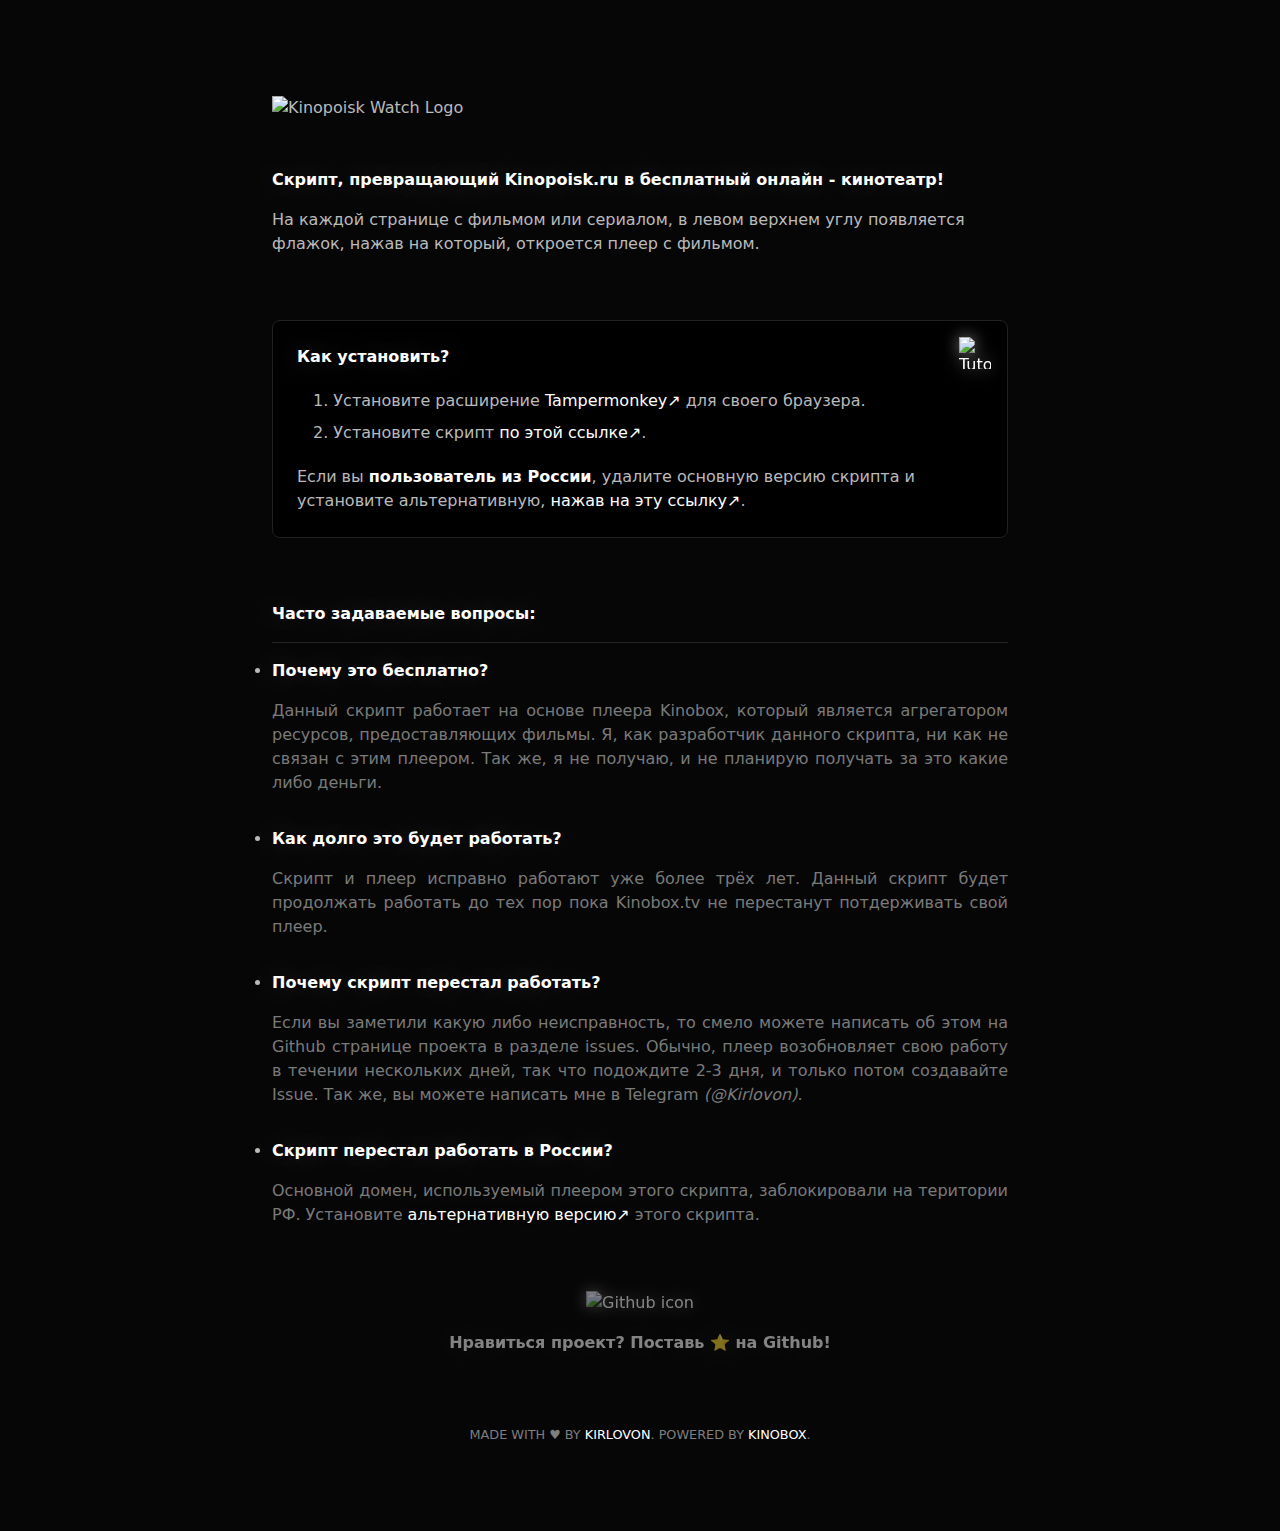
==== website/index.html @ 77e56ed3 "Small fixes" ====
<!DOCTYPE html>
<html>

<head>
	<meta charset="UTF-8">
	<link rel="icon" href="/favicon.png">
	<meta name="viewport" content="width=device-width, initial-scale=1.0">
	<title>Kinopoisk Watch</title>
	<meta name="description" content="Скрипт, превращающий Kinopoisk.ru в бесплатный онлайн - кинотеатр!">
	<meta name="author" content="Kirlovon">
	<link rel="preconnect" href="https://rsms.me/">
	<link rel="stylesheet" href="https://rsms.me/inter/inter.css">
	<link rel="stylesheet" href="./style.css">
</head>

<body>
	<section class="container">
		<img class="title-image" src="image.webp" alt="Kinopoisk Watch Logo">
		<h3>
			Скрипт, превращающий Kinopoisk.ru в бесплатный онлайн - кинотеатр!
		</h3>

		<p>
			На каждой странице с фильмом или сериалом, в левом верхнем углу появляется флажок, нажав на который, откроется плеер с фильмом.
		</p>
	</section>

	<section class="container">
		<div class="installation">
			<img src="tutorial-icon.svg" alt="Tutorial icon" />

			<h2>Как установить?</h2>
			<ol>
				<li>Установите расширение <a href="https://www.tampermonkey.net/" target="_blank">Tampermonkey↗</a> для своего браузера.</li>
				<li>Установите скрипт <a href="https://github.com/Kirlovon/Kinopoisk-Watch/raw/master/kinopoisk-watch.user.js">по этой ссылке↗</a>.</li>
			</ol>

			<blockquote>
				Если вы <b>пользователь из России</b>, удалите основную версию скрипта и установите
				альтернативную, <a href="https://github.com/Kirlovon/Kinopoisk-Watch/raw/master/kinopoisk-watch-alternative.user.js">нажав на эту ссылку↗</a>.
			</blockquote>
		</div>
	</section>

	<section class="container">
		<h2 class="faq-title">Часто задаваемые вопросы:</h2>
		<ul>

			<div class="question">
				<li>
					<h3>Почему это бесплатно?</h3>
				</li>
				<p>
					Данный скрипт работает на основе плеера Kinobox, который является агрегатором ресурсов, предоставляющих фильмы.
					Я, как разработчик данного скрипта, ни как не связан с этим плеером. Так же, я не получаю, и не планирую получать за это какие либо деньги.
				</p>
			</div>

			<div class="question">
				<li>
					<h3>Как долго это будет работать?</h3>
				</li>
				<p>Скрипт и плеер исправно работают уже более трёх лет. Данный скрипт будет продолжать работать до тех пор пока Kinobox.tv не перестанут потдерживать свой плеер.</p>
			</div>

			<div class="question">
				<li>
					<h3>Почему скрипт перестал работать?</h3>
				</li>
				<p>
					Если вы заметили какую либо неисправность, то смело можете написать об этом на Github странице проекта в разделе issues. Обычно, плеер возобновляет свою работу в течении нескольких дней, так что подождите 2-3 дня, и только потом
					создавайте Issue. Так же, вы можете написать мне в Telegram <i>(@Kirlovon)</i>.
				</p>
			</div>

			<div class="question">
				<li>
					<h3>Скрипт перестал работать в России?</h3>
				</li>
				<p>
					Основной домен, используемый плеером этого скрипта, заблокировали на територии РФ.
					Установите <a href="https://github.com/Kirlovon/Kinopoisk-Watch/raw/master/kinopoisk-watch-alternative.user.js">альтернативную версию↗</a> этого скрипта.
				</p>
			</div>
		</ul>
	</section>

	<a class="github-link" href="https://github.com/Kirlovon/Kinopoisk-Watch" target="_blank">
		<section id="github" class="container">
			<img src="github-icon.svg" alt="Github icon" />
			<h3>Нравиться проект? Поставь ⭐ на Github!</h3>
		</section>
	</a>

	<section class="info">
		Made with ♥ by <a href="https://github.com/Kirlovon" target="_blank">Kirlovon</a>.
		Powered by <a href="https://kinobox.tv/" target="_blank">Kinobox</a>.
	</section>

	<script>

		// Redirect for legacy script versions
		const params = new URLSearchParams(window.location.search);
		let id = params.get('id') || window.location.hash.replace(/\D/g, '');

		if (id) {
			window.location.replace(`https://kinopoisk-watch.org/player/?id=${id}`);
		}
	</script>
</body>

</html>
---- website/style.css ----
:root {
    color-scheme: dark;
}

* {
    box-sizing: border-box;
    line-height: 1.5rem;
    font-size: 1rem;
    padding: 0;
    margin: 0;
}

body {
    font-size: 16px;
    margin: 0;
    padding: 0;
    opacity: 1;
    width: 100%;
    height: auto;
    color: #bababa;
    overflow-x: hidden;
    background-color: rgb(6, 6, 6);
    font-family: 'Inter', system-ui, sans-serif;
    transition: opacity 0.5s ease, transform 0.3s ease;
    background-position: -20px -20px;
    background-size: 32px 32px;
}

a {
    cursor: pointer;
    color: white;
    text-decoration: none;
    text-underline-offset: 4px;
}

a:hover {
    text-decoration: underline;
}

h1,
h2,
h3 {
    color: white;
    padding-bottom: 1rem;
    text-shadow: 0 0 32px rgba(255, 255, 255, 0.3);
}

ol {
    list-style-position: inside;
    padding-left: 0;
}

ol li {
    padding: 0.25rem 0;
    padding-left: 1rem;
}

p {
    font-weight: 300;
}

b {
    color: white;
}

blockquote {
    padding: 1rem 0;
    padding-bottom: 0;
    opacity: 1;
}

.container {
    display: block;
    width: 100%;
    max-width: 800px;
    margin-left: auto;
    margin-right: auto;
    margin-bottom: 2rem;
    padding: 0 2rem;
}

.installation {
    position: relative;
    padding: 1.5rem;
    margin: 4rem 0;
    background-color: black;
    border: 1px solid #212121;
    border-radius: 8px;
}

.installation img {
    position: absolute;
    top: 1rem;
    right: 1rem;
    width: 2rem;
    height: 2rem;
    color: white;
    display: flex;
    align-items: center;
    justify-content: center;
    filter: drop-shadow(0 0 0.5rem rgba(255, 255, 255, 0.5));
}

.installation a,
.question a {
    color: #ffffff;
    text-shadow: 0 0 4px rgba(0, 0, 0, 0.5);
}

.question {
    margin-bottom: 2rem;
}

.question p {
    color: #7a7a7a;
    text-align: justify;
}

.title-image {
    display: block;
    width: 100%;
    height: auto;
    margin: 0 auto;
    margin-top: 6rem;
    margin-bottom: 3rem;
    user-select: none;
    pointer-events: none;
}

.faq-title {
    width: 100%;
    margin-bottom: 16px;
    border-bottom: 1px solid #242424;
}

#github {
    cursor: pointer;
    opacity: 0.5;
    margin: 0 auto;
    padding-top: 2rem;
    padding-bottom: 2rem;
    text-align: center;
    transition: opacity 0.1s ease;
}

#github:hover {
    opacity: 1;
}

#github img {
    width: 32px;
    height: 32px;
    margin-bottom: 1rem;
    filter: drop-shadow(0 0 0.5rem rgba(255, 255, 255, 0.5));
}

.github-link:hover {
    text-decoration: none;
}

.info {
    display: block;
    width: 100%;
    margin-bottom: 4rem;
    line-height: 5em;
    white-space: nowrap;
    color: #7e7e7e;
    font-size: 0.8rem;
    user-select: none;
    text-align: center;
    text-transform: uppercase;
}

.info a {
    color: white;
    font-size: 0.8rem;
}

@media (max-width: 800px) {
    .title-image {
        margin-top: 2rem;
        margin-bottom: 2rem;
    }

    .installation {
        margin: 2rem 0;
    }
}

@media (max-width: 400px) {
    .installation img {
        display: none;
    }
}
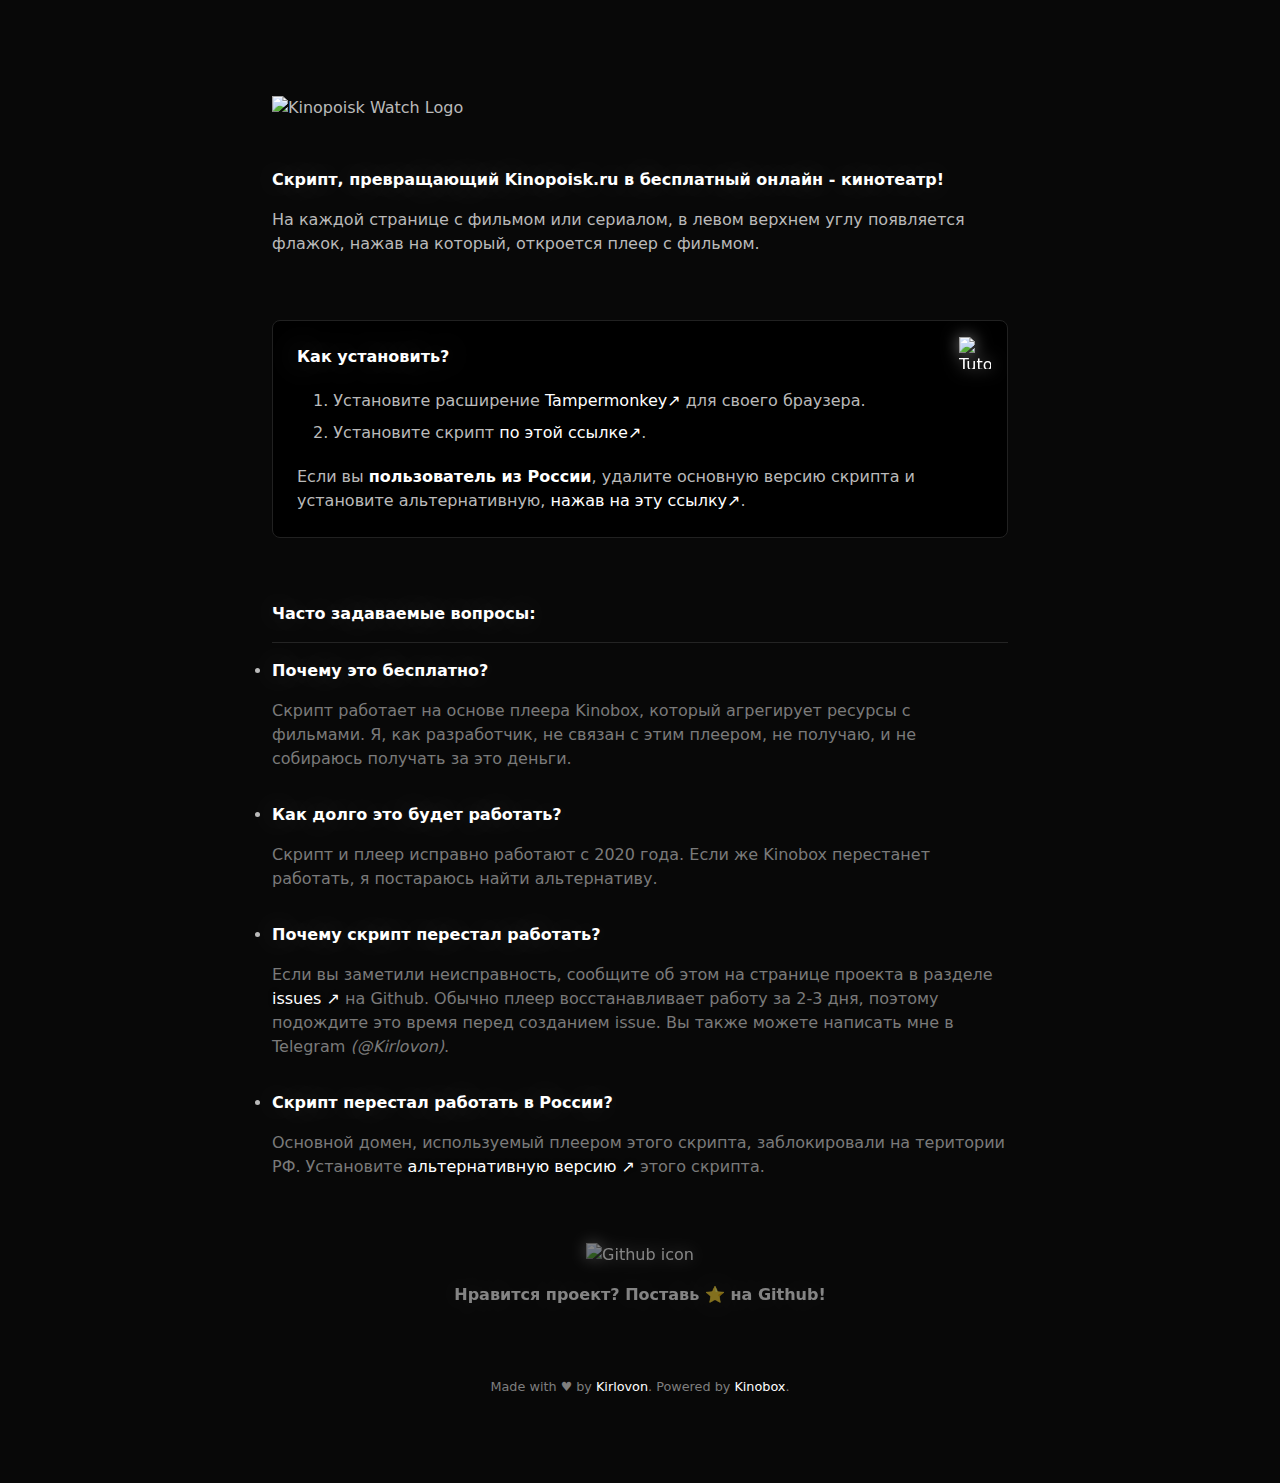
==== commit 657cd16c: "Refactor CSS styles for player and website" ====
--- a/website/index.html
+++ b/website/index.html
@@ -11,6 +11,7 @@
 	<link rel="preconnect" href="https://rsms.me/">
 	<link rel="stylesheet" href="https://rsms.me/inter/inter.css">
 	<link rel="stylesheet" href="./style.css">
+	<script defer data-domain="kinopoisk-watch.org" src="https://analytics.kirlovon.dev/js/script.js"></script>
 </head>
 
 <body>
@@ -51,8 +52,7 @@
 					<h3>Почему это бесплатно?</h3>
 				</li>
 				<p>
-					Данный скрипт работает на основе плеера Kinobox, который является агрегатором ресурсов, предоставляющих фильмы.
-					Я, как разработчик данного скрипта, ни как не связан с этим плеером. Так же, я не получаю, и не планирую получать за это какие либо деньги.
+					Скрипт работает на основе плеера Kinobox, который агрегирует ресурсы с фильмами. Я, как разработчик, не связан с этим плеером, не получаю, и не собираюсь получать за это деньги.
 				</p>
 			</div>
 
@@ -60,7 +60,7 @@
 				<li>
 					<h3>Как долго это будет работать?</h3>
 				</li>
-				<p>Скрипт и плеер исправно работают уже более трёх лет. Данный скрипт будет продолжать работать до тех пор пока Kinobox.tv не перестанут потдерживать свой плеер.</p>
+				<p>Скрипт и плеер исправно работают с 2020 года. Если же Kinobox перестанет работать, я постараюсь найти альтернативу.</p>
 			</div>
 
 			<div class="question">
@@ -68,8 +68,8 @@
 					<h3>Почему скрипт перестал работать?</h3>
 				</li>
 				<p>
-					Если вы заметили какую либо неисправность, то смело можете написать об этом на Github странице проекта в разделе issues. Обычно, плеер возобновляет свою работу в течении нескольких дней, так что подождите 2-3 дня, и только потом
-					создавайте Issue. Так же, вы можете написать мне в Telegram <i>(@Kirlovon)</i>.
+					Если вы заметили неисправность, сообщите об этом на странице проекта в разделе <a href="https://github.com/Kirlovon/Kinopoisk-Watch/issues">issues ↗</a> на Github. Обычно плеер восстанавливает работу за 2-3 дня, поэтому подождите это
+					время перед созданием issue. Вы также можете написать мне в Telegram <i>(@Kirlovon)</i>.
 				</p>
 			</div>
 
@@ -79,7 +79,7 @@
 				</li>
 				<p>
 					Основной домен, используемый плеером этого скрипта, заблокировали на територии РФ.
-					Установите <a href="https://github.com/Kirlovon/Kinopoisk-Watch/raw/master/kinopoisk-watch-alternative.user.js">альтернативную версию↗</a> этого скрипта.
+					Установите <a href="https://github.com/Kirlovon/Kinopoisk-Watch/raw/master/kinopoisk-watch-alternative.user.js">альтернативную версию ↗</a> этого скрипта.
 				</p>
 			</div>
 		</ul>
@@ -88,7 +88,7 @@
 	<a class="github-link" href="https://github.com/Kirlovon/Kinopoisk-Watch" target="_blank">
 		<section id="github" class="container">
 			<img src="github-icon.svg" alt="Github icon" />
-			<h3>Нравиться проект? Поставь ⭐ на Github!</h3>
+			<h3>Нравится проект? Поставь ⭐ на Github!</h3>
 		</section>
 	</a>
 
--- a/website/style.css
+++ b/website/style.css
@@ -19,7 +19,7 @@
     height: auto;
     color: #bababa;
     overflow-x: hidden;
-    background-color: rgb(6, 6, 6);
+    background-color: #080808;
     font-family: 'Inter', system-ui, sans-serif;
     transition: opacity 0.5s ease, transform 0.3s ease;
     background-position: -20px -20px;
@@ -113,7 +113,6 @@
 
 .question p {
     color: #7a7a7a;
-    text-align: justify;
 }
 
 .title-image {
@@ -168,7 +167,6 @@
     font-size: 0.8rem;
     user-select: none;
     text-align: center;
-    text-transform: uppercase;
 }
 
 .info a {
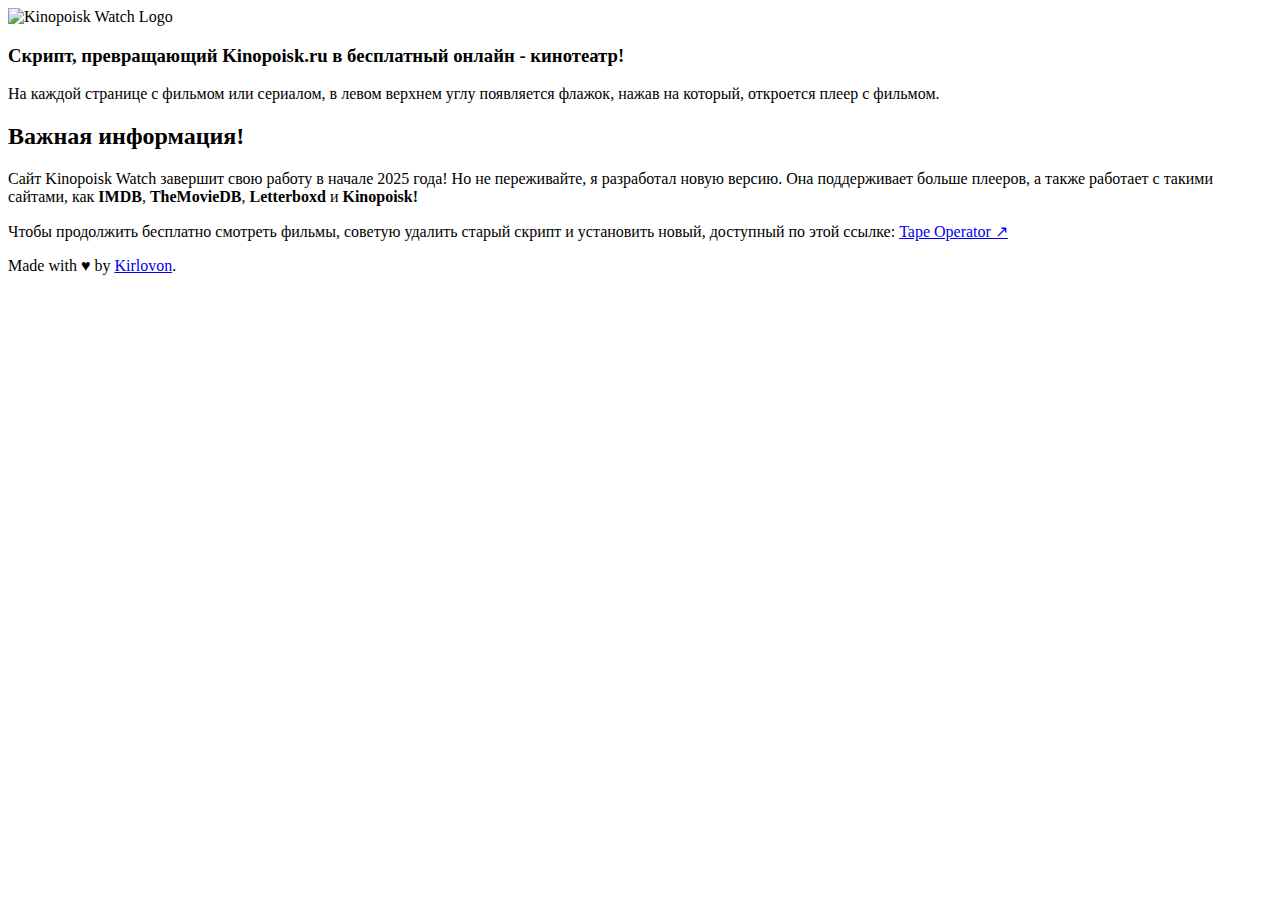
==== commit 25a005f7: "Updated website and player styles" ====
--- a/website/index.html
+++ b/website/index.html
@@ -27,86 +27,23 @@
 	</section>
 
 	<section class="container">
-		<div class="installation">
-			<img src="tutorial-icon.svg" alt="Tutorial icon" />
+		<div class="deprecation">
+			<h2>Важная информация!</h2>
 
-			<h2>Как установить?</h2>
-			<ol>
-				<li>Установите расширение <a href="https://www.tampermonkey.net/" target="_blank">Tampermonkey↗</a> для своего браузера.</li>
-				<li>Установите скрипт <a href="https://github.com/Kirlovon/Kinopoisk-Watch/raw/master/kinopoisk-watch.user.js">по этой ссылке↗</a>.</li>
-			</ol>
+			<p>
+				Сайт Kinopoisk Watch завершит свою работу в начале 2025 года! Но не переживайте, я разработал новую версию. Она поддерживает больше плееров, а также работает с такими сайтами, как <b>IMDB</b>, <b>TheMovieDB</b>, <b>Letterboxd</b> и
+				<b>Kinopoisk!</b>
+			</p>
 
-			<blockquote>
-				Если вы <b>пользователь из России</b>, удалите основную версию скрипта и установите
-				альтернативную, <a href="https://github.com/Kirlovon/Kinopoisk-Watch/raw/master/kinopoisk-watch-alternative.user.js">нажав на эту ссылку↗</a>.
-			</blockquote>
+			<p>
+				Чтобы продолжить бесплатно смотреть фильмы, советую удалить старый скрипт и установить новый, доступный по этой ссылке: <a href="https://github.com/kirlovon/tape-operator">Tape Operator ↗</a>
+			</p>
 		</div>
 	</section>
 
-	<section class="container">
-		<h2 class="faq-title">Часто задаваемые вопросы:</h2>
-		<ul>
-
-			<div class="question">
-				<li>
-					<h3>Почему это бесплатно?</h3>
-				</li>
-				<p>
-					Скрипт работает на основе плеера Kinobox, который агрегирует ресурсы с фильмами. Я, как разработчик, не связан с этим плеером, не получаю, и не собираюсь получать за это деньги.
-				</p>
-			</div>
-
-			<div class="question">
-				<li>
-					<h3>Как долго это будет работать?</h3>
-				</li>
-				<p>Скрипт и плеер исправно работают с 2020 года. Если же Kinobox перестанет работать, я постараюсь найти альтернативу.</p>
-			</div>
-
-			<div class="question">
-				<li>
-					<h3>Почему скрипт перестал работать?</h3>
-				</li>
-				<p>
-					Если вы заметили неисправность, сообщите об этом на странице проекта в разделе <a href="https://github.com/Kirlovon/Kinopoisk-Watch/issues">issues ↗</a> на Github. Обычно плеер восстанавливает работу за 2-3 дня, поэтому подождите это
-					время перед созданием issue. Вы также можете написать мне в Telegram <i>(@Kirlovon)</i>.
-				</p>
-			</div>
-
-			<div class="question">
-				<li>
-					<h3>Скрипт перестал работать в России?</h3>
-				</li>
-				<p>
-					Основной домен, используемый плеером этого скрипта, заблокировали на територии РФ.
-					Установите <a href="https://github.com/Kirlovon/Kinopoisk-Watch/raw/master/kinopoisk-watch-alternative.user.js">альтернативную версию ↗</a> этого скрипта.
-				</p>
-			</div>
-		</ul>
-	</section>
-
-	<a class="github-link" href="https://github.com/Kirlovon/Kinopoisk-Watch" target="_blank">
-		<section id="github" class="container">
-			<img src="github-icon.svg" alt="Github icon" />
-			<h3>Нравится проект? Поставь ⭐ на Github!</h3>
-		</section>
-	</a>
-
 	<section class="info">
 		Made with ♥ by <a href="https://github.com/Kirlovon" target="_blank">Kirlovon</a>.
-		Powered by <a href="https://kinobox.tv/" target="_blank">Kinobox</a>.
 	</section>
-
-	<script>
-
-		// Redirect for legacy script versions
-		const params = new URLSearchParams(window.location.search);
-		let id = params.get('id') || window.location.hash.replace(/\D/g, '');
-
-		if (id) {
-			window.location.replace(`https://kinopoisk-watch.org/player/?id=${id}`);
-		}
-	</script>
 </body>
 
 </html>